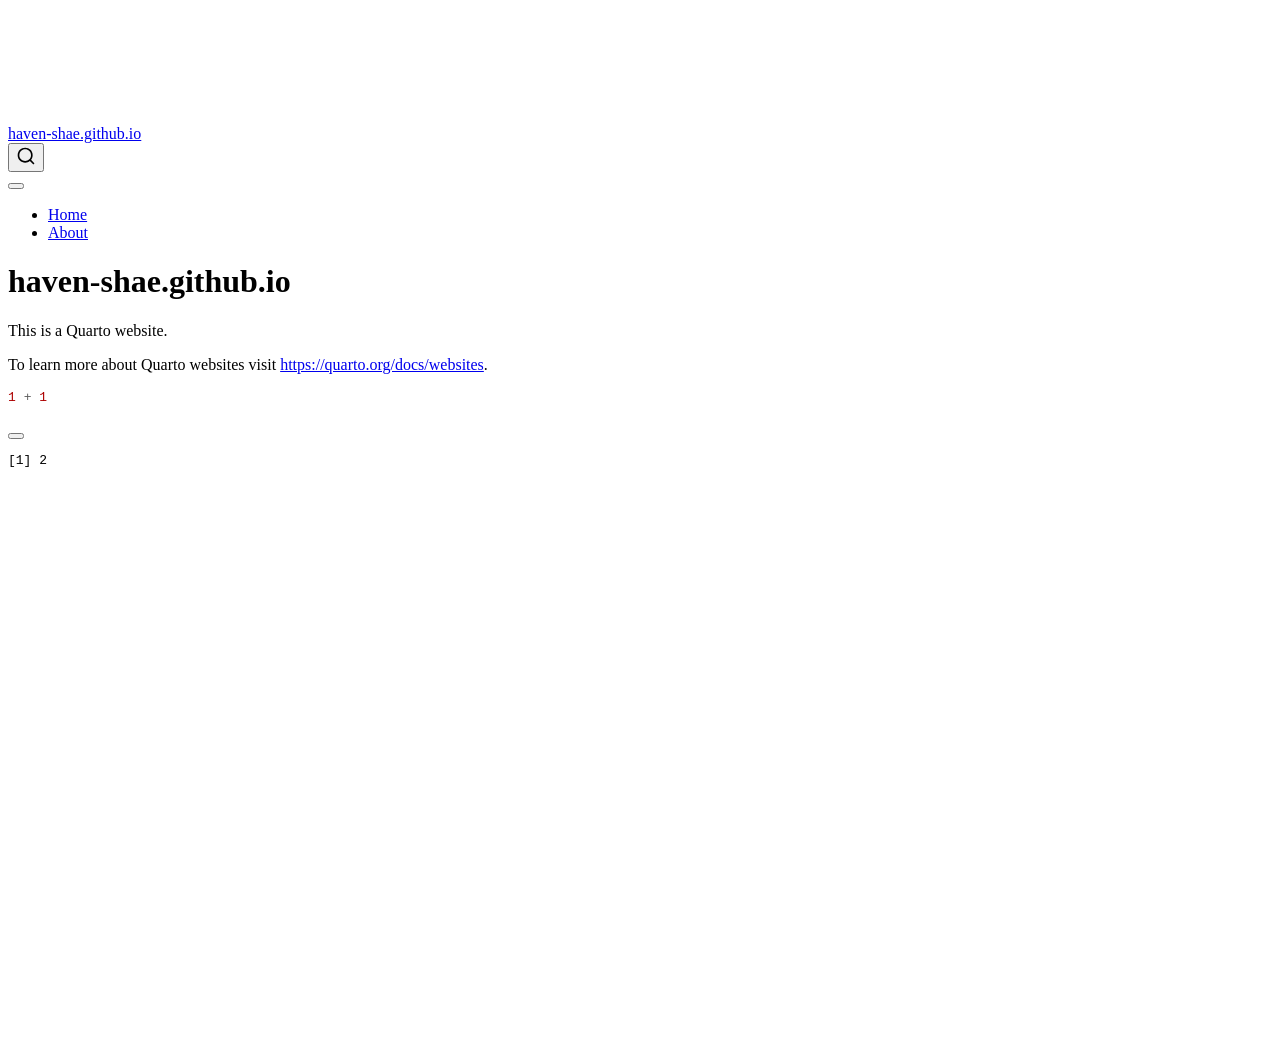
==== docs/index.html @ 31a8a4de "new website" ====
<!DOCTYPE html>
<html xmlns="http://www.w3.org/1999/xhtml" lang="en" xml:lang="en"><head>

<meta charset="utf-8">
<meta name="generator" content="quarto-1.9.36">

<meta name="viewport" content="width=device-width, initial-scale=1.0, user-scalable=yes">


<title>haven-shae.github.io</title>
<style>
/* Default styles provided by pandoc.
** See https://pandoc.org/MANUAL.html#variables-for-html for config info.
*/
code{white-space: pre-wrap;}
span.smallcaps{font-variant: small-caps;}
div.columns{display: flex; gap: min(4vw, 1.5em);}
div.column{flex: auto; overflow-x: auto;}
div.hanging-indent{margin-left: 1.5em; text-indent: -1.5em;}
ul.task-list{list-style: none;}
ul.task-list li input[type="checkbox"] {
  width: 0.8em;
  margin: 0 0.8em 0.2em -1em; /* quarto-specific, see https://github.com/quarto-dev/quarto-cli/issues/4556 */ 
  vertical-align: middle;
}
/* CSS for syntax highlighting */
html { -webkit-text-size-adjust: 100%; }
pre > code.sourceCode { white-space: pre; position: relative; }
pre > code.sourceCode > span { display: inline-block; line-height: 1.25; }
pre > code.sourceCode > span:empty { height: 1.2em; }
.sourceCode { overflow: visible; }
code.sourceCode > span { color: inherit; text-decoration: inherit; }
div.sourceCode { margin: 1em 0; }
pre.sourceCode { margin: 0; }
@media screen {
div.sourceCode { overflow: auto; }
}
@media print {
pre > code.sourceCode { white-space: pre-wrap; }
pre > code.sourceCode > span { text-indent: -5em; padding-left: 5em; }
}
pre.numberSource code
  { counter-reset: source-line 0; }
pre.numberSource code > span
  { position: relative; left: -4em; counter-increment: source-line; }
pre.numberSource code > span > a:first-child::before
  { content: counter(source-line);
    position: relative; left: -1em; text-align: right; vertical-align: baseline;
    border: none; display: inline-block;
    -webkit-touch-callout: none; -webkit-user-select: none;
    -khtml-user-select: none; -moz-user-select: none;
    -ms-user-select: none; user-select: none;
    padding: 0 4px; width: 4em;
  }
pre.numberSource { margin-left: 3em;  padding-left: 4px; }
div.sourceCode
  {   }
@media screen {
pre > code.sourceCode > span > a:first-child::before { text-decoration: underline; }
}
</style>


<script src="site_libs/quarto-nav/quarto-nav.js"></script>
<script src="site_libs/quarto-nav/headroom.min.js"></script>
<script src="site_libs/clipboard/clipboard.min.js"></script>
<script src="site_libs/quarto-search/autocomplete.umd.js"></script>
<script src="site_libs/quarto-search/fuse.min.js"></script>
<script src="site_libs/quarto-search/quarto-search.js"></script>
<meta name="quarto:offset" content="./">
<script src="site_libs/quarto-html/quarto.js" type="module"></script>
<script src="site_libs/quarto-html/tabsets/tabsets.js" type="module"></script>
<script src="site_libs/quarto-html/popper.min.js"></script>
<script src="site_libs/quarto-html/tippy.umd.min.js"></script>
<script src="site_libs/quarto-html/anchor.min.js"></script>
<link href="site_libs/quarto-html/tippy.css" rel="stylesheet">
<link href="site_libs/quarto-html/quarto-syntax-highlighting-845c23b38eaddc0f92fda52bfe77a8c8.css" rel="stylesheet" id="quarto-text-highlighting-styles">
<script src="site_libs/bootstrap/bootstrap.min.js"></script>
<link href="site_libs/bootstrap/bootstrap-icons.css" rel="stylesheet">
<link href="site_libs/bootstrap/bootstrap-158031087360bce0ff56dc785ce39e06.min.css" rel="stylesheet" append-hash="true" id="quarto-bootstrap" data-mode="light">
<script id="quarto-search-options" type="application/json">{
  "location": "navbar",
  "copy-button": false,
  "collapse-after": 3,
  "panel-placement": "end",
  "type": "overlay",
  "limit": 50,
  "keyboard-shortcut": [
    "f",
    "/",
    "s"
  ],
  "show-item-context": false,
  "language": {
    "search-no-results-text": "No results",
    "search-matching-documents-text": "matching documents",
    "search-copy-link-title": "Copy link to search",
    "search-hide-matches-text": "Hide additional matches",
    "search-more-match-text": "more match in this document",
    "search-more-matches-text": "more matches in this document",
    "search-clear-button-title": "Clear",
    "search-text-placeholder": "",
    "search-detached-cancel-button-title": "Cancel",
    "search-submit-button-title": "Submit",
    "search-label": "Search"
  }
}</script>


<link rel="stylesheet" href="styles.css">
</head>

<body class="nav-fixed quarto-light">

<div id="quarto-search-results"></div>
  <header id="quarto-header" class="headroom fixed-top">
    <nav class="navbar navbar-expand-lg " data-bs-theme="dark">
      <div class="navbar-container container-fluid">
      <div class="navbar-brand-container mx-auto">
    <a class="navbar-brand" href="./index.html">
    <span class="navbar-title">haven-shae.github.io</span>
    </a>
  </div>
            <div id="quarto-search" class="" title="Search"></div>
          <button class="navbar-toggler" type="button" data-bs-toggle="collapse" data-bs-target="#navbarCollapse" aria-controls="navbarCollapse" role="menu" aria-expanded="false" aria-label="Toggle navigation" onclick="if (window.quartoToggleHeadroom) { window.quartoToggleHeadroom(); }">
  <span class="navbar-toggler-icon"></span>
</button>
          <div class="collapse navbar-collapse" id="navbarCollapse">
            <ul class="navbar-nav navbar-nav-scroll me-auto">
  <li class="nav-item">
    <a class="nav-link active" href="./index.html" aria-current="page"> 
<span class="menu-text">Home</span></a>
  </li>  
  <li class="nav-item">
    <a class="nav-link" href="./about.html"> 
<span class="menu-text">About</span></a>
  </li>  
</ul>
          </div> <!-- /navcollapse -->
            <div class="quarto-navbar-tools">
</div>
      </div> <!-- /container-fluid -->
    </nav>
</header>
<!-- content -->
<div id="quarto-content" class="quarto-container page-columns page-rows-contents page-layout-article page-navbar">
<!-- sidebar -->
<!-- margin-sidebar -->
    <div id="quarto-margin-sidebar" class="sidebar margin-sidebar zindex-bottom">
        
    </div>
<!-- main -->
<main class="content" id="quarto-document-content">

<header id="title-block-header" class="quarto-title-block default">
<div class="quarto-title">
<h1 class="title">haven-shae.github.io</h1>
</div>



<div class="quarto-title-meta">

    
  
    
  </div>
  


</header>


<p>This is a Quarto website.</p>
<p>To learn more about Quarto websites visit <a href="https://quarto.org/docs/websites" class="uri">https://quarto.org/docs/websites</a>.</p>
<div class="cell">
<div class="code-copy-outer-scaffold"><div class="sourceCode cell-code" id="cb1"><pre class="sourceCode r code-with-copy"><code class="sourceCode r"><span id="cb1-1"><a href="#cb1-1" aria-hidden="true" tabindex="-1"></a><span class="dv">1</span> <span class="sc">+</span> <span class="dv">1</span></span></code></pre></div><button title="Copy to Clipboard" class="code-copy-button"><i class="bi"></i></button></div>
<div class="cell-output cell-output-stdout">
<pre><code>[1] 2</code></pre>
</div>
</div>



</main> <!-- /main -->
<script id="quarto-html-after-body" type="application/javascript">
  window.document.addEventListener("DOMContentLoaded", function (event) {
    const icon = "";
    const anchorJS = new window.AnchorJS();
    anchorJS.options = {
      placement: 'right',
      icon: icon
    };
    anchorJS.add('.anchored');
    const isCodeAnnotation = (el) => {
      for (const clz of el.classList) {
        if (clz.startsWith('code-annotation-')) {                     
          return true;
        }
      }
      return false;
    }
    const onCopySuccess = function(e) {
      // button target
      const button = e.trigger;
      // don't keep focus
      button.blur();
      // flash "checked"
      button.classList.add('code-copy-button-checked');
      var currentTitle = button.getAttribute("title");
      button.setAttribute("title", "Copied!");
      let tooltip;
      if (window.bootstrap) {
        button.setAttribute("data-bs-toggle", "tooltip");
        button.setAttribute("data-bs-placement", "left");
        button.setAttribute("data-bs-title", "Copied!");
        tooltip = new bootstrap.Tooltip(button, 
          { trigger: "manual", 
            customClass: "code-copy-button-tooltip",
            offset: [0, -8]});
        tooltip.show();    
      }
      setTimeout(function() {
        if (tooltip) {
          tooltip.hide();
          button.removeAttribute("data-bs-title");
          button.removeAttribute("data-bs-toggle");
          button.removeAttribute("data-bs-placement");
        }
        button.setAttribute("title", currentTitle);
        button.classList.remove('code-copy-button-checked');
      }, 1000);
      // clear code selection
      e.clearSelection();
    }
    const getTextToCopy = function(trigger) {
      const outerScaffold = trigger.parentElement.cloneNode(true);
      const codeEl = outerScaffold.querySelector('code');
      for (const childEl of codeEl.children) {
        if (isCodeAnnotation(childEl)) {
          childEl.remove();
        }
      }
      return codeEl.innerText;
    }
    const clipboard = new window.ClipboardJS('.code-copy-button:not([data-in-quarto-modal])', {
      text: getTextToCopy
    });
    clipboard.on('success', onCopySuccess);
    if (window.document.getElementById('quarto-embedded-source-code-modal')) {
      const clipboardModal = new window.ClipboardJS('.code-copy-button[data-in-quarto-modal]', {
        text: getTextToCopy,
        container: window.document.getElementById('quarto-embedded-source-code-modal')
      });
      clipboardModal.on('success', onCopySuccess);
    }
      var localhostRegex = new RegExp(/^(?:http|https):\/\/localhost\:?[0-9]*\//);
      var mailtoRegex = new RegExp(/^mailto:/);
        var filterRegex = new RegExp('/' + window.location.host + '/');
      var isInternal = (href) => {
          return filterRegex.test(href) || localhostRegex.test(href) || mailtoRegex.test(href);
      }
      // Inspect non-navigation links and adorn them if external
     var links = window.document.querySelectorAll('a[href]:not(.nav-link):not(.navbar-brand):not(.toc-action):not(.sidebar-link):not(.sidebar-item-toggle):not(.pagination-link):not(.no-external):not([aria-hidden]):not(.dropdown-item):not(.quarto-navigation-tool):not(.about-link)');
      for (var i=0; i<links.length; i++) {
        const link = links[i];
        if (!isInternal(link.href)) {
          // undo the damage that might have been done by quarto-nav.js in the case of
          // links that we want to consider external
          if (link.dataset.originalHref !== undefined) {
            link.href = link.dataset.originalHref;
          }
        }
      }
    function tippyHover(el, contentFn, onTriggerFn, onUntriggerFn) {
      const config = {
        allowHTML: true,
        maxWidth: 500,
        delay: 100,
        arrow: false,
        appendTo: function(el) {
            return el.parentElement;
        },
        interactive: true,
        interactiveBorder: 10,
        theme: 'quarto',
        placement: 'bottom-start',
      };
      if (contentFn) {
        config.content = contentFn;
      }
      if (onTriggerFn) {
        config.onTrigger = onTriggerFn;
      }
      if (onUntriggerFn) {
        config.onUntrigger = onUntriggerFn;
      }
      window.tippy(el, config); 
    }
    const noterefs = window.document.querySelectorAll('a[role="doc-noteref"]');
    for (var i=0; i<noterefs.length; i++) {
      const ref = noterefs[i];
      tippyHover(ref, function() {
        // use id or data attribute instead here
        let href = ref.getAttribute('data-footnote-href') || ref.getAttribute('href');
        try { href = new URL(href).hash; } catch {}
        const id = href.replace(/^#\/?/, "");
        const note = window.document.getElementById(id);
        if (note) {
          return note.innerHTML;
        } else {
          return "";
        }
      });
    }
    const xrefs = window.document.querySelectorAll('a.quarto-xref');
    const processXRef = (id, note) => {
      // Strip column container classes
      const stripColumnClz = (el) => {
        el.classList.remove("page-full", "page-columns");
        if (el.children) {
          for (const child of el.children) {
            stripColumnClz(child);
          }
        }
      }
      stripColumnClz(note)
      if (id === null || id.startsWith('sec-')) {
        // Special case sections, only their first couple elements
        const container = document.createElement("div");
        if (note.children && note.children.length > 2) {
          container.appendChild(note.children[0].cloneNode(true));
          for (let i = 1; i < note.children.length; i++) {
            const child = note.children[i];
            if (child.tagName === "P" && child.innerText === "") {
              continue;
            } else {
              container.appendChild(child.cloneNode(true));
              break;
            }
          }
          if (window.Quarto?.typesetMath) {
            window.Quarto.typesetMath(container);
          }
          return container.innerHTML
        } else {
          if (window.Quarto?.typesetMath) {
            window.Quarto.typesetMath(note);
          }
          return note.innerHTML;
        }
      } else {
        // Remove any anchor links if they are present
        const anchorLink = note.querySelector('a.anchorjs-link');
        if (anchorLink) {
          anchorLink.remove();
        }
        if (window.Quarto?.typesetMath) {
          window.Quarto.typesetMath(note);
        }
        if (note.classList.contains("callout")) {
          return note.outerHTML;
        } else {
          return note.innerHTML;
        }
      }
    }
    for (var i=0; i<xrefs.length; i++) {
      const xref = xrefs[i];
      tippyHover(xref, undefined, function(instance) {
        instance.disable();
        let url = xref.getAttribute('href');
        let hash = undefined; 
        if (url.startsWith('#')) {
          hash = url;
        } else {
          try { hash = new URL(url).hash; } catch {}
        }
        if (hash) {
          const id = hash.replace(/^#\/?/, "");
          const note = window.document.getElementById(id);
          if (note !== null) {
            try {
              const html = processXRef(id, note.cloneNode(true));
              instance.setContent(html);
            } finally {
              instance.enable();
              instance.show();
            }
          } else {
            // See if we can fetch this
            fetch(url.split('#')[0])
            .then(res => res.text())
            .then(html => {
              const parser = new DOMParser();
              const htmlDoc = parser.parseFromString(html, "text/html");
              const note = htmlDoc.getElementById(id);
              if (note !== null) {
                const html = processXRef(id, note);
                instance.setContent(html);
              } 
            }).finally(() => {
              instance.enable();
              instance.show();
            });
          }
        } else {
          // See if we can fetch a full url (with no hash to target)
          // This is a special case and we should probably do some content thinning / targeting
          fetch(url)
          .then(res => res.text())
          .then(html => {
            const parser = new DOMParser();
            const htmlDoc = parser.parseFromString(html, "text/html");
            const note = htmlDoc.querySelector('main.content');
            if (note !== null) {
              // This should only happen for chapter cross references
              // (since there is no id in the URL)
              // remove the first header
              if (note.children.length > 0 && note.children[0].tagName === "HEADER") {
                note.children[0].remove();
              }
              const html = processXRef(null, note);
              instance.setContent(html);
            } 
          }).finally(() => {
            instance.enable();
            instance.show();
          });
        }
      }, function(instance) {
      });
    }
        let selectedAnnoteEl;
        const selectorForAnnotation = ( cell, annotation) => {
          let cellAttr = 'data-code-cell="' + cell + '"';
          let lineAttr = 'data-code-annotation="' +  annotation + '"';
          const selector = 'span[' + cellAttr + '][' + lineAttr + ']';
          return selector;
        }
        const selectCodeLines = (annoteEl) => {
          const doc = window.document;
          const targetCell = annoteEl.getAttribute("data-target-cell");
          const targetAnnotation = annoteEl.getAttribute("data-target-annotation");
          const annoteSpan = window.document.querySelector(selectorForAnnotation(targetCell, targetAnnotation));
          const lines = annoteSpan.getAttribute("data-code-lines").split(",");
          const lineIds = lines.map((line) => {
            return targetCell + "-" + line;
          })
          let top = null;
          let height = null;
          let parent = null;
          if (lineIds.length > 0) {
              //compute the position of the single el (top and bottom and make a div)
              const el = window.document.getElementById(lineIds[0]);
              top = el.offsetTop;
              height = el.offsetHeight;
              parent = el.parentElement.parentElement;
            if (lineIds.length > 1) {
              const lastEl = window.document.getElementById(lineIds[lineIds.length - 1]);
              const bottom = lastEl.offsetTop + lastEl.offsetHeight;
              height = bottom - top;
            }
            if (top !== null && height !== null && parent !== null) {
              // cook up a div (if necessary) and position it 
              let div = window.document.getElementById("code-annotation-line-highlight");
              if (div === null) {
                div = window.document.createElement("div");
                div.setAttribute("id", "code-annotation-line-highlight");
                div.style.position = 'absolute';
                parent.appendChild(div);
              }
              div.style.top = top - 2 + "px";
              div.style.height = height + 4 + "px";
              div.style.left = 0;
              let gutterDiv = window.document.getElementById("code-annotation-line-highlight-gutter");
              if (gutterDiv === null) {
                gutterDiv = window.document.createElement("div");
                gutterDiv.setAttribute("id", "code-annotation-line-highlight-gutter");
                gutterDiv.style.position = 'absolute';
                const codeCell = window.document.getElementById(targetCell);
                const gutter = codeCell.querySelector('.code-annotation-gutter');
                gutter.appendChild(gutterDiv);
              }
              gutterDiv.style.top = top - 2 + "px";
              gutterDiv.style.height = height + 4 + "px";
            }
            selectedAnnoteEl = annoteEl;
          }
        };
        const unselectCodeLines = () => {
          const elementsIds = ["code-annotation-line-highlight", "code-annotation-line-highlight-gutter"];
          elementsIds.forEach((elId) => {
            const div = window.document.getElementById(elId);
            if (div) {
              div.remove();
            }
          });
          selectedAnnoteEl = undefined;
        };
          // Handle positioning of the toggle
      window.addEventListener(
        "resize",
        throttle(() => {
          elRect = undefined;
          if (selectedAnnoteEl) {
            selectCodeLines(selectedAnnoteEl);
          }
        }, 10)
      );
      function throttle(fn, ms) {
      let throttle = false;
      let timer;
        return (...args) => {
          if(!throttle) { // first call gets through
              fn.apply(this, args);
              throttle = true;
          } else { // all the others get throttled
              if(timer) clearTimeout(timer); // cancel #2
              timer = setTimeout(() => {
                fn.apply(this, args);
                timer = throttle = false;
              }, ms);
          }
        };
      }
        // Attach click handler to the DT
        const annoteDls = window.document.querySelectorAll('dt[data-target-cell]');
        for (const annoteDlNode of annoteDls) {
          annoteDlNode.addEventListener('click', (event) => {
            const clickedEl = event.target;
            if (clickedEl !== selectedAnnoteEl) {
              unselectCodeLines();
              const activeEl = window.document.querySelector('dt[data-target-cell].code-annotation-active');
              if (activeEl) {
                activeEl.classList.remove('code-annotation-active');
              }
              selectCodeLines(clickedEl);
              clickedEl.classList.add('code-annotation-active');
            } else {
              // Unselect the line
              unselectCodeLines();
              clickedEl.classList.remove('code-annotation-active');
            }
          });
        }
    const findCites = (el) => {
      const parentEl = el.parentElement;
      if (parentEl) {
        const cites = parentEl.dataset.cites;
        if (cites) {
          return {
            el,
            cites: cites.split(' ')
          };
        } else {
          return findCites(el.parentElement)
        }
      } else {
        return undefined;
      }
    };
    var bibliorefs = window.document.querySelectorAll('a[role="doc-biblioref"]');
    for (var i=0; i<bibliorefs.length; i++) {
      const ref = bibliorefs[i];
      const citeInfo = findCites(ref);
      if (citeInfo) {
        tippyHover(citeInfo.el, function() {
          var popup = window.document.createElement('div');
          citeInfo.cites.forEach(function(cite) {
            var citeDiv = window.document.createElement('div');
            citeDiv.classList.add('hanging-indent');
            citeDiv.classList.add('csl-entry');
            var biblioDiv = window.document.getElementById('ref-' + cite);
            if (biblioDiv) {
              citeDiv.innerHTML = biblioDiv.innerHTML;
            }
            popup.appendChild(citeDiv);
          });
          return popup.innerHTML;
        });
      }
    }
  });
  </script>
</div> <!-- /content -->




</body></html>
---- docs/site_libs/quarto-html/tippy.css ----
.tippy-box[data-animation=fade][data-state=hidden]{opacity:0}[data-tippy-root]{max-width:calc(100vw - 10px)}.tippy-box{position:relative;background-color:#333;color:#fff;border-radius:4px;font-size:14px;line-height:1.4;white-space:normal;outline:0;transition-property:transform,visibility,opacity}.tippy-box[data-placement^=top]>.tippy-arrow{bottom:0}.tippy-box[data-placement^=top]>.tippy-arrow:before{bottom:-7px;left:0;border-width:8px 8px 0;border-top-color:initial;transform-origin:center top}.tippy-box[data-placement^=bottom]>.tippy-arrow{top:0}.tippy-box[data-placement^=bottom]>.tippy-arrow:before{top:-7px;left:0;border-width:0 8px 8px;border-bottom-color:initial;transform-origin:center bottom}.tippy-box[data-placement^=left]>.tippy-arrow{right:0}.tippy-box[data-placement^=left]>.tippy-arrow:before{border-width:8px 0 8px 8px;border-left-color:initial;right:-7px;transform-origin:center left}.tippy-box[data-placement^=right]>.tippy-arrow{left:0}.tippy-box[data-placement^=right]>.tippy-arrow:before{left:-7px;border-width:8px 8px 8px 0;border-right-color:initial;transform-origin:center right}.tippy-box[data-inertia][data-state=visible]{transition-timing-function:cubic-bezier(.54,1.5,.38,1.11)}.tippy-arrow{width:16px;height:16px;color:#333}.tippy-arrow:before{content:"";position:absolute;border-color:transparent;border-style:solid}.tippy-content{position:relative;padding:5px 9px;z-index:1}
---- docs/site_libs/quarto-html/quarto-syntax-highlighting-845c23b38eaddc0f92fda52bfe77a8c8.css ----
/* quarto syntax highlight colors */
:root {
  --quarto-hl-ot-color: #003B4F;
  --quarto-hl-at-color: #657422;
  --quarto-hl-ss-color: #20794D;
  --quarto-hl-an-color: #5E5E5E;
  --quarto-hl-fu-color: #4758AB;
  --quarto-hl-st-color: #20794D;
  --quarto-hl-cf-color: #003B4F;
  --quarto-hl-op-color: #5E5E5E;
  --quarto-hl-er-color: #AD0000;
  --quarto-hl-bn-color: #AD0000;
  --quarto-hl-al-color: #AD0000;
  --quarto-hl-va-color: #111111;
  --quarto-hl-bu-color: inherit;
  --quarto-hl-ex-color: inherit;
  --quarto-hl-pp-color: #AD0000;
  --quarto-hl-in-color: #5E5E5E;
  --quarto-hl-vs-color: #20794D;
  --quarto-hl-wa-color: #5E5E5E;
  --quarto-hl-do-color: #5E5E5E;
  --quarto-hl-im-color: #00769E;
  --quarto-hl-ch-color: #20794D;
  --quarto-hl-dt-color: #AD0000;
  --quarto-hl-fl-color: #AD0000;
  --quarto-hl-co-color: #5E5E5E;
  --quarto-hl-cv-color: #5E5E5E;
  --quarto-hl-cn-color: #8f5902;
  --quarto-hl-sc-color: #5E5E5E;
  --quarto-hl-dv-color: #AD0000;
  --quarto-hl-kw-color: #003B4F;
}

/* other quarto variables */
:root {
  --quarto-font-monospace: SFMono-Regular, Menlo, Monaco, Consolas, "Liberation Mono", "Courier New", monospace;
}

/* syntax highlight based on Pandoc's rules */
pre > code.sourceCode > span {
  color: #003B4F;
}

code.sourceCode > span {
  color: #003B4F;
}

div.sourceCode,
div.sourceCode pre.sourceCode {
  color: #003B4F;
}

/* Normal */
code span {
  color: #003B4F;
}

/* Alert */
code span.al {
  color: #AD0000;
  font-style: inherit;
}

/* Annotation */
code span.an {
  color: #5E5E5E;
  font-style: inherit;
}

/* Attribute */
code span.at {
  color: #657422;
  font-style: inherit;
}

/* BaseN */
code span.bn {
  color: #AD0000;
  font-style: inherit;
}

/* BuiltIn */
code span.bu {
  font-style: inherit;
}

/* ControlFlow */
code span.cf {
  color: #003B4F;
  font-weight: bold;
  font-style: inherit;
}

/* Char */
code span.ch {
  color: #20794D;
  font-style: inherit;
}

/* Constant */
code span.cn {
  color: #8f5902;
  font-style: inherit;
}

/* Comment */
code span.co {
  color: #5E5E5E;
  font-style: inherit;
}

/* CommentVar */
code span.cv {
  color: #5E5E5E;
  font-style: italic;
}

/* Documentation */
code span.do {
  color: #5E5E5E;
  font-style: italic;
}

/* DataType */
code span.dt {
  color: #AD0000;
  font-style: inherit;
}

/* DecVal */
code span.dv {
  color: #AD0000;
  font-style: inherit;
}

/* Error */
code span.er {
  color: #AD0000;
  font-style: inherit;
}

/* Extension */
code span.ex {
  font-style: inherit;
}

/* Float */
code span.fl {
  color: #AD0000;
  font-style: inherit;
}

/* Function */
code span.fu {
  color: #4758AB;
  font-style: inherit;
}

/* Import */
code span.im {
  color: #00769E;
  font-style: inherit;
}

/* Information */
code span.in {
  color: #5E5E5E;
  font-style: inherit;
}

/* Keyword */
code span.kw {
  color: #003B4F;
  font-weight: bold;
  font-style: inherit;
}

/* Operator */
code span.op {
  color: #5E5E5E;
  font-style: inherit;
}

/* Other */
code span.ot {
  color: #003B4F;
  font-style: inherit;
}

/* Preprocessor */
code span.pp {
  color: #AD0000;
  font-style: inherit;
}

/* SpecialChar */
code span.sc {
  color: #5E5E5E;
  font-style: inherit;
}

/* SpecialString */
code span.ss {
  color: #20794D;
  font-style: inherit;
}

/* String */
code span.st {
  color: #20794D;
  font-style: inherit;
}

/* Variable */
code span.va {
  color: #111111;
  font-style: inherit;
}

/* VerbatimString */
code span.vs {
  color: #20794D;
  font-style: inherit;
}

/* Warning */
code span.wa {
  color: #5E5E5E;
  font-style: italic;
}

.prevent-inlining {
  content: "</";
}

/*# sourceMappingURL=ac89f0bb514bba72461919f78549e31c.css.map */
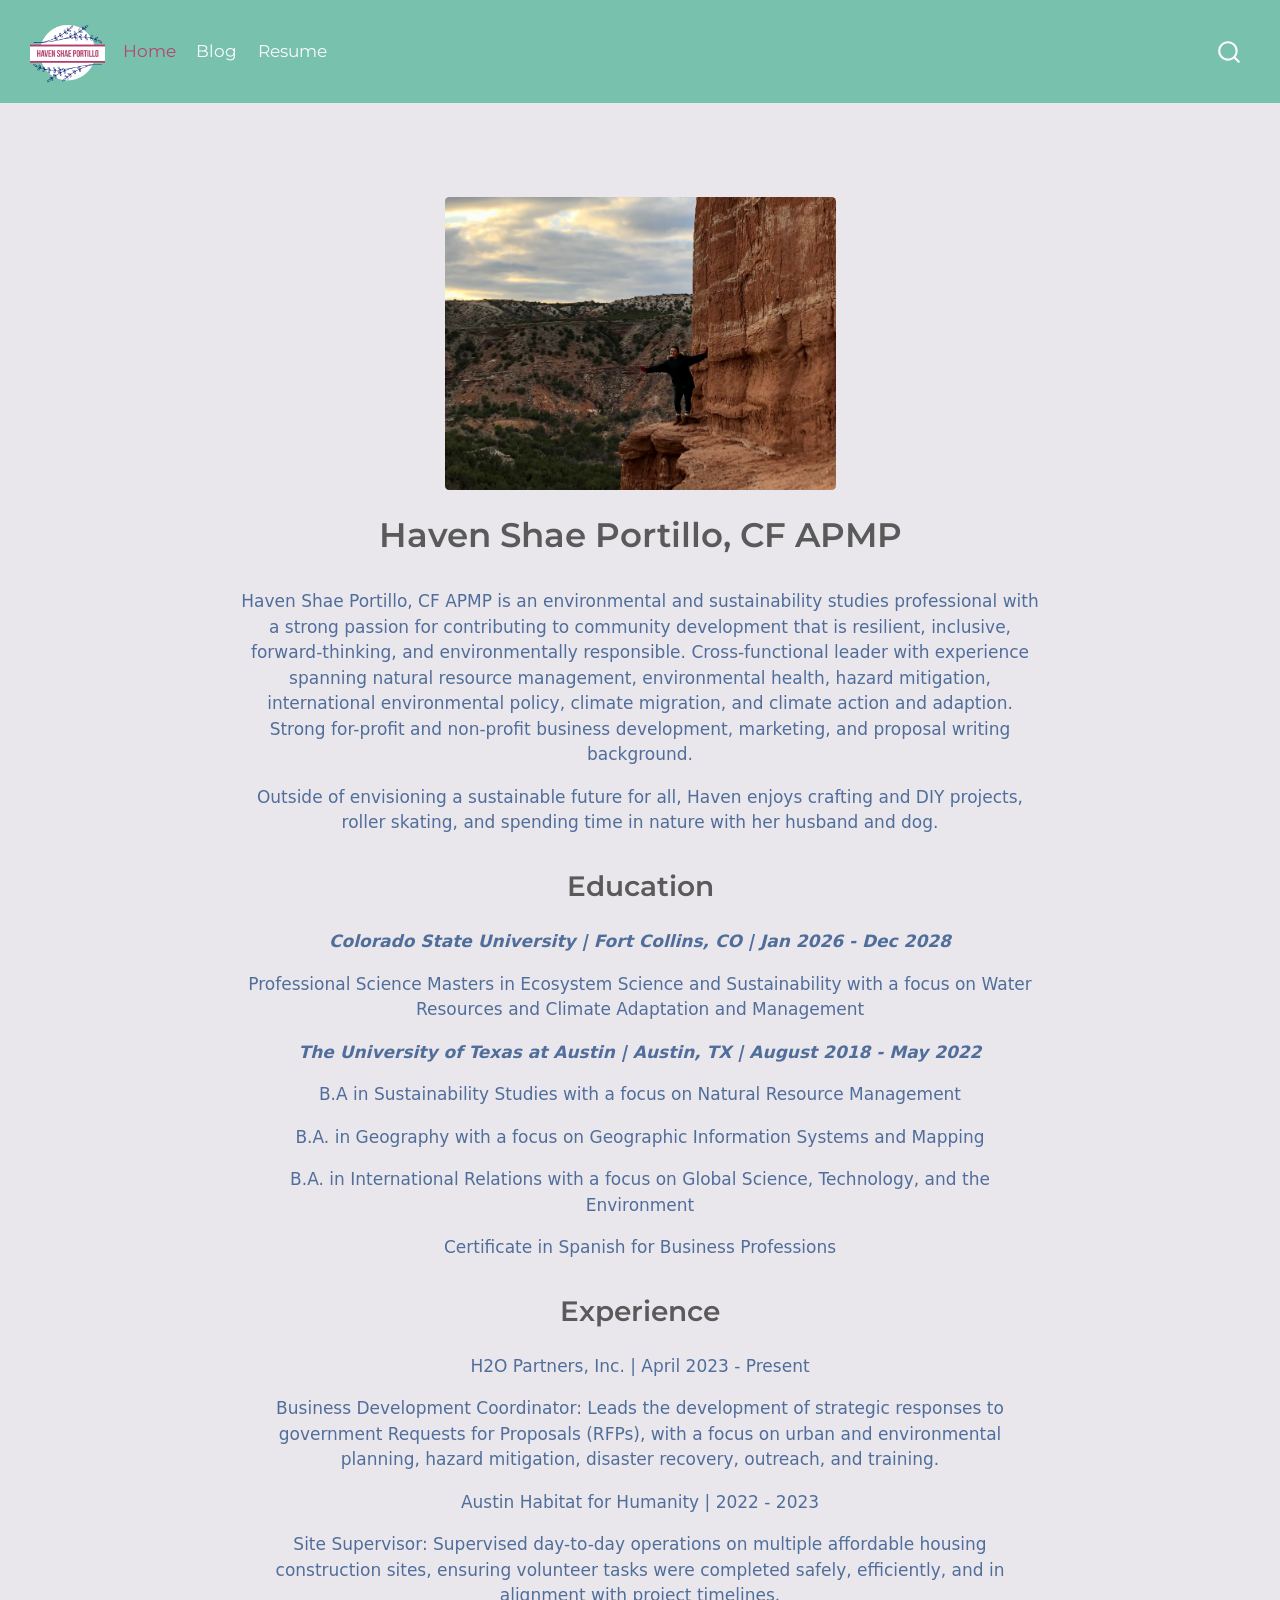
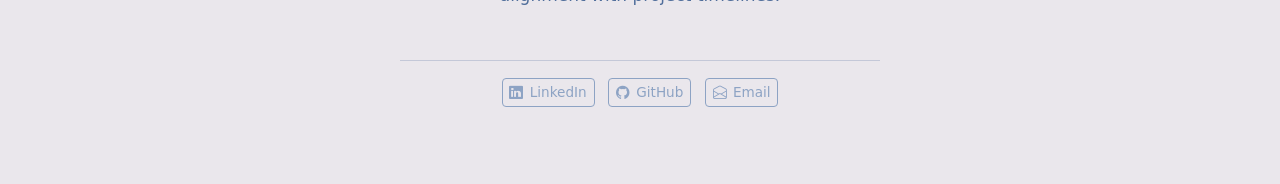
==== commit e692287b: "developed website with first blogpost (graphs inside)" ====
--- a/docs/index.html
+++ b/docs/index.html
@@ -7,7 +7,7 @@
 <meta name="viewport" content="width=device-width, initial-scale=1.0, user-scalable=yes">
 
 
-<title>haven-shae.github.io</title>
+<title>Haven Shae Portillo, CF APMP</title>
 <style>
 /* Default styles provided by pandoc.
 ** See https://pandoc.org/MANUAL.html#variables-for-html for config info.
@@ -23,41 +23,6 @@
   margin: 0 0.8em 0.2em -1em; /* quarto-specific, see https://github.com/quarto-dev/quarto-cli/issues/4556 */ 
   vertical-align: middle;
 }
-/* CSS for syntax highlighting */
-html { -webkit-text-size-adjust: 100%; }
-pre > code.sourceCode { white-space: pre; position: relative; }
-pre > code.sourceCode > span { display: inline-block; line-height: 1.25; }
-pre > code.sourceCode > span:empty { height: 1.2em; }
-.sourceCode { overflow: visible; }
-code.sourceCode > span { color: inherit; text-decoration: inherit; }
-div.sourceCode { margin: 1em 0; }
-pre.sourceCode { margin: 0; }
-@media screen {
-div.sourceCode { overflow: auto; }
-}
-@media print {
-pre > code.sourceCode { white-space: pre-wrap; }
-pre > code.sourceCode > span { text-indent: -5em; padding-left: 5em; }
-}
-pre.numberSource code
-  { counter-reset: source-line 0; }
-pre.numberSource code > span
-  { position: relative; left: -4em; counter-increment: source-line; }
-pre.numberSource code > span > a:first-child::before
-  { content: counter(source-line);
-    position: relative; left: -1em; text-align: right; vertical-align: baseline;
-    border: none; display: inline-block;
-    -webkit-touch-callout: none; -webkit-user-select: none;
-    -khtml-user-select: none; -moz-user-select: none;
-    -ms-user-select: none; user-select: none;
-    padding: 0 4px; width: 4em;
-  }
-pre.numberSource { margin-left: 3em;  padding-left: 4px; }
-div.sourceCode
-  {   }
-@media screen {
-pre > code.sourceCode > span > a:first-child::before { text-decoration: underline; }
-}
 </style>
 
 
@@ -68,16 +33,16 @@
 <script src="site_libs/quarto-search/fuse.min.js"></script>
 <script src="site_libs/quarto-search/quarto-search.js"></script>
 <meta name="quarto:offset" content="./">
+<link href="./files/Logo4.png" rel="icon" type="image/png">
 <script src="site_libs/quarto-html/quarto.js" type="module"></script>
 <script src="site_libs/quarto-html/tabsets/tabsets.js" type="module"></script>
 <script src="site_libs/quarto-html/popper.min.js"></script>
 <script src="site_libs/quarto-html/tippy.umd.min.js"></script>
-<script src="site_libs/quarto-html/anchor.min.js"></script>
 <link href="site_libs/quarto-html/tippy.css" rel="stylesheet">
 <link href="site_libs/quarto-html/quarto-syntax-highlighting-845c23b38eaddc0f92fda52bfe77a8c8.css" rel="stylesheet" id="quarto-text-highlighting-styles">
 <script src="site_libs/bootstrap/bootstrap.min.js"></script>
 <link href="site_libs/bootstrap/bootstrap-icons.css" rel="stylesheet">
-<link href="site_libs/bootstrap/bootstrap-158031087360bce0ff56dc785ce39e06.min.css" rel="stylesheet" append-hash="true" id="quarto-bootstrap" data-mode="light">
+<link href="site_libs/bootstrap/bootstrap-2d43d465b556c2e04ec6869b9777b9b6.min.css" rel="stylesheet" append-hash="true" id="quarto-bootstrap" data-mode="light">
 <script id="quarto-search-options" type="application/json">{
   "location": "navbar",
   "copy-button": false,
@@ -110,15 +75,16 @@
 <link rel="stylesheet" href="styles.css">
 </head>
 
-<body class="nav-fixed quarto-light">
+<body class="nav-fixed fullcontent quarto-light">
 
 <div id="quarto-search-results"></div>
   <header id="quarto-header" class="headroom fixed-top">
     <nav class="navbar navbar-expand-lg " data-bs-theme="dark">
       <div class="navbar-container container-fluid">
       <div class="navbar-brand-container mx-auto">
-    <a class="navbar-brand" href="./index.html">
-    <span class="navbar-title">haven-shae.github.io</span>
+    <a href="./index.html" class="navbar-brand navbar-brand-logo">
+    <img src="./files/Logo3.png" alt="Alt text for logo" class="navbar-logo light-content">
+    <img src="./files/Logo3.png" alt="Alt text for logo" class="navbar-logo dark-content">
     </a>
   </div>
             <div id="quarto-search" class="" title="Search"></div>
@@ -132,8 +98,12 @@
 <span class="menu-text">Home</span></a>
   </li>  
   <li class="nav-item">
-    <a class="nav-link" href="./about.html"> 
-<span class="menu-text">About</span></a>
+    <a class="nav-link" href="./Blog.html"> 
+<span class="menu-text">Blog</span></a>
+  </li>  
+  <li class="nav-item">
+    <a class="nav-link" href="./files/Resume.pdf" target="_blank"> 
+<span class="menu-text">Resume</span></a>
   </li>  
 </ul>
           </div> <!-- /navcollapse -->
@@ -146,52 +116,61 @@
 <div id="quarto-content" class="quarto-container page-columns page-rows-contents page-layout-article page-navbar">
 <!-- sidebar -->
 <!-- margin-sidebar -->
-    <div id="quarto-margin-sidebar" class="sidebar margin-sidebar zindex-bottom">
-        
-    </div>
+    
 <!-- main -->
-<main class="content" id="quarto-document-content">
-
-<header id="title-block-header" class="quarto-title-block default">
+<div class="quarto-about-jolla">
+  <img src="IMG_3583 2.jpeg" alt="Palo Duro Canyon State Park, Texas (2nd largest canyon in the U.S.)" class="about-image
+  rounded " style="width: 23em;">
+ <header id="title-block-header" class="quarto-title-block default">
 <div class="quarto-title">
-<h1 class="title">haven-shae.github.io</h1>
+<h1 class="title">Haven Shae Portillo, CF APMP</h1>
 </div>
-
-
-
 <div class="quarto-title-meta">
-
-    
-  
-    
   </div>
-  
-
-
-</header>
-
-
-<p>This is a Quarto website.</p>
-<p>To learn more about Quarto websites visit <a href="https://quarto.org/docs/websites" class="uri">https://quarto.org/docs/websites</a>.</p>
-<div class="cell">
-<div class="code-copy-outer-scaffold"><div class="sourceCode cell-code" id="cb1"><pre class="sourceCode r code-with-copy"><code class="sourceCode r"><span id="cb1-1"><a href="#cb1-1" aria-hidden="true" tabindex="-1"></a><span class="dv">1</span> <span class="sc">+</span> <span class="dv">1</span></span></code></pre></div><button title="Copy to Clipboard" class="code-copy-button"><i class="bi"></i></button></div>
-<div class="cell-output cell-output-stdout">
-<pre><code>[1] 2</code></pre>
+</header><main class="content" id="quarto-document-content">
+<p>Haven Shae Portillo, CF APMP is an environmental and sustainability studies professional with a strong passion for contributing to community development that is resilient, inclusive, forward-thinking, and environmentally responsible. Cross-functional leader with experience spanning natural resource management, environmental health, hazard mitigation, international environmental policy, climate migration, and climate action and adaption. Strong for-profit and non-profit business development, marketing, and proposal writing background.</p>
+<div id="hero-heading">
+<p>Outside of envisioning a sustainable future for all, Haven enjoys crafting and DIY projects, roller skating, and spending time in nature with her husband and dog.</p>
+<section id="education" class="level2">
+<h2 data-anchor-id="education">Education</h2>
+<p><strong><em>Colorado State University | Fort Collins, CO | Jan 2026 - Dec 2028</em></strong></p>
+<p>Professional Science Masters in Ecosystem Science and Sustainability with a focus on Water Resources and Climate Adaptation and Management</p>
+<p><strong><em>The University of Texas at Austin | Austin, TX | August 2018 - May 2022</em></strong></p>
+<p>B.A in Sustainability Studies with a focus on Natural Resource Management</p>
+<p>B.A. in Geography with a focus on Geographic Information Systems and Mapping</p>
+<p>B.A. in International Relations with a focus on Global Science, Technology, and the Environment</p>
+<p>Certificate in Spanish for Business Professions</p>
+</section>
+<section id="experience" class="level2">
+<h2 data-anchor-id="experience">Experience</h2>
+<p>H2O Partners, Inc.&nbsp;| April 2023 - Present</p>
+<p>Business Development Coordinator: Leads the development of strategic responses to government Requests for Proposals (RFPs), with a focus on urban and environmental planning, hazard mitigation, disaster recovery, outreach, and training.</p>
+<p>Austin Habitat for Humanity | 2022 - 2023</p>
+<p>Site Supervisor: Supervised day-to-day operations on multiple affordable housing construction sites, ensuring volunteer tasks were completed safely, efficiently, and in alignment with project timelines.</p>
+</section>
+</div>
+
+
+</main> 
+  <hr class="about-sep">
+   <div class="about-links">
+  <a href="https://www.linkedin.com/in/haven-portillo-cf-apmp-0567111a4/" class="about-link" rel="" target="">
+    <i class="bi bi-linkedin"></i>
+     <span class="about-link-text">LinkedIn</span>
+  </a>
+  <a href="https://github.com/haven-shae" class="about-link" rel="" target="">
+    <i class="bi bi-github"></i>
+     <span class="about-link-text">GitHub</span>
+  </a>
+  <a href="mailto:haven.portillo@colostate.edu" class="about-link" rel="" target="">
+    <i class="bi bi-envelope-open"></i>
+     <span class="about-link-text">Email</span>
+  </a>
 </div>
 </div>
-
-
-
-</main> <!-- /main -->
+ <!-- /main -->
 <script id="quarto-html-after-body" type="application/javascript">
   window.document.addEventListener("DOMContentLoaded", function (event) {
-    const icon = "";
-    const anchorJS = new window.AnchorJS();
-    anchorJS.options = {
-      placement: 'right',
-      icon: icon
-    };
-    anchorJS.add('.anchored');
     const isCodeAnnotation = (el) => {
       for (const clz of el.classList) {
         if (clz.startsWith('code-annotation-')) {                     
--- a/docs/styles.css
+++ b/docs/styles.css
@@ -0,0 +1,10 @@
+/* css styles */
+
+.quarto-about-jolla img {
+  border-radius: 50%;
+}
+
+.navbar-logo {
+  height: 75px; 
+  max-height: none; /* Overrides default restrictions on logo size */
+}
